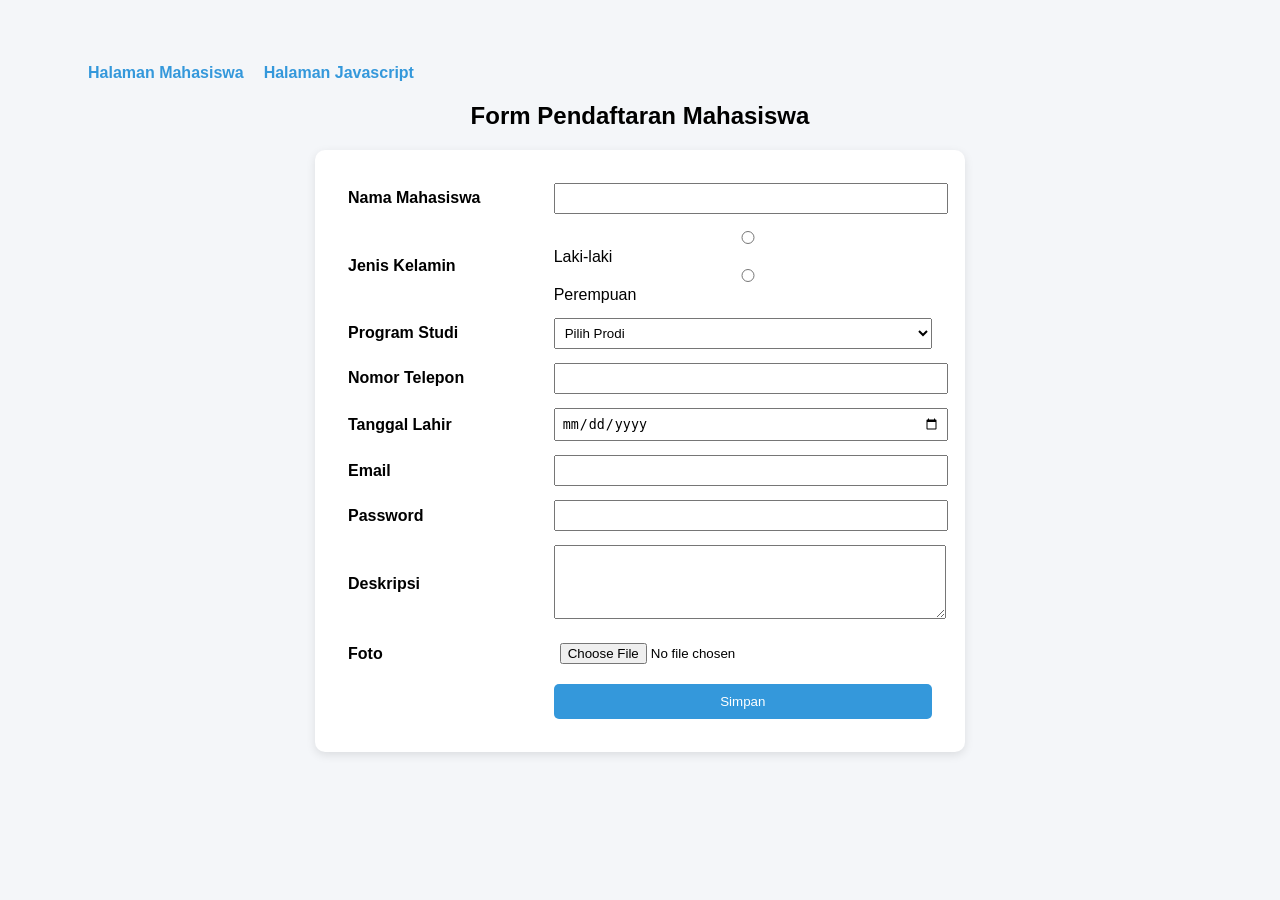
==== HtmlCssBasic.html @ 4ae8a2bc "Materi Html Css dan Js" ====
<!doctype html>
<html lang="id">
  <head>
    <meta charset="UTF-8" />
    <meta name="viewport" content="width=device-width, initial-scale=1.0" />
    <title>Contoh Form Mahasiswa</title>

    <link rel="stylesheet" href="style.css" />
  </head>

  <body>
    <ul class="menu">
      <li><a href="index.html">Halaman Mahasiswa</a></li>
      <li><a href="JSBasic.html">Halaman Javascript</a></li>
    </ul>

    <h2>Form Pendaftaran Mahasiswa</h2>

    <form onsubmit="return validateForm();">
      <table>
        <tr>
          <td><strong>Nama Mahasiswa</strong></td>
          <td>
            <input required type="text" id="namamhs" name="namamhs" />
          </td>
        </tr>

        <tr>
          <td><strong>Jenis Kelamin</strong></td>
          <td>
            <input type="radio" name="jk" value="Laki-laki" required />
            Laki-laki
            <input type="radio" name="jk" value="Perempuan" /> Perempuan
          </td>
        </tr>

        <tr>
          <td><strong>Program Studi</strong></td>
          <td>
            <select id="prodi" required>
              <option value="">Pilih Prodi</option>
              <option>Informatika</option>
              <option>Teknik Industri</option>
              <option>Sistem Informasi</option>
            </select>
          </td>
        </tr>

        <tr>
          <td><strong>Nomor Telepon</strong></td>
          <td>
            <input type="number" required />
          </td>
        </tr>

        <tr>
          <td><strong>Tanggal Lahir</strong></td>
          <td>
            <input type="date" required />
          </td>
        </tr>

        <tr>
          <td><strong>Email</strong></td>
          <td>
            <input type="email" required />
          </td>
        </tr>

        <tr>
          <td><strong>Password</strong></td>
          <td>
            <input type="password" required />
          </td>
        </tr>

        <tr>
          <td><strong>Deskripsi</strong></td>
          <td>
            <textarea id="deskripsi" rows="4" required></textarea>
          </td>
        </tr>

        <tr>
          <td><strong>Foto</strong></td>
          <td>
            <input type="file" required />
          </td>
        </tr>

        <tr>
          <td></td>
          <td>
            <input type="submit" id="simpan" value="Simpan" />
          </td>
        </tr>
      </table>
    </form>

    <script>
      const validateForm = () => {
        alert("Data Berhasil Disimpan!");
        return false;
      };
    </script>
  </body>
</html>
---- style.css ----
body{
    font-family: Arial, sans-serif;
    background:#f4f6f9;
    padding:40px;
}

h2{
    text-align:center;
}

.menu{
    list-style:none;
    display:flex;
    gap:20px;
    margin-bottom:20px;
}

.menu a{
    text-decoration:none;
    color:#3498db;
    font-weight:bold;
}

.menu a:hover{
    text-decoration:underline;
}

form{
    width:600px;
    margin:auto;
    background:white;
    padding:25px;
    border-radius:10px;
    box-shadow:0 3px 10px rgba(0,0,0,0.1);
}

table{
    width:100%;
}

td{
    padding:6px;
}

input, select, textarea{
    width:100%;
    padding:6px;
}

fieldset{
    margin-top:10px;
}

#simpan{
    background:#3498db;
    border:none;
    color:white;
    padding:10px;
    cursor:pointer;
    border-radius:5px;
}

#simpan:hover{
    background:#2980b9;
}

.container{
    width:600px;
    margin:auto;
    text-align:center;
}

button{
    margin:10px;
    padding:10px 15px;
    border:none;
    background:#3498db;
    color:white;
    border-radius:5px;
    cursor:pointer;
}

button:hover{
    background:#2980b9;
}
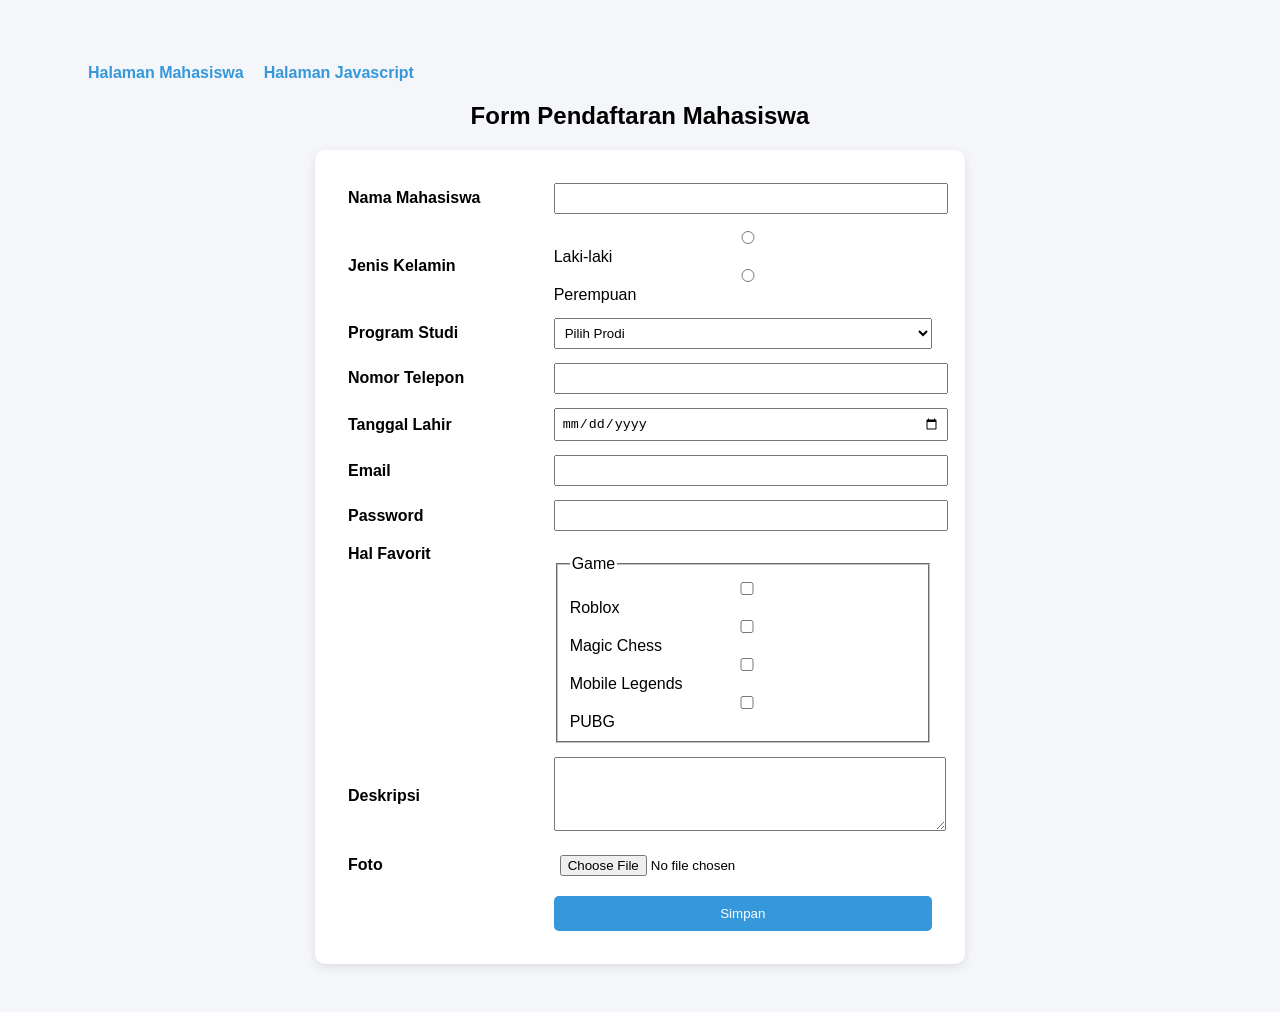
==== commit 781263a6: "Membuat bagian fieldset" ====
--- a/HtmlCssBasic.html
+++ b/HtmlCssBasic.html
@@ -75,6 +75,21 @@
         </tr>
 
         <tr>
+          <td valign="top"><strong>Hal Favorit</strong></td>
+          <td>
+            <fieldset>
+              <legend>Game</legend>
+
+              <input type="checkbox" /> Roblox <br />
+              <input type="checkbox" /> Magic Chess <br />
+              <input type="checkbox" /> Mobile Legends <br />
+              <input type="checkbox" /> PUBG
+            </fieldset>
+
+          </td>
+        </tr>
+
+        <tr>
           <td><strong>Deskripsi</strong></td>
           <td>
             <textarea id="deskripsi" rows="4" required></textarea>
